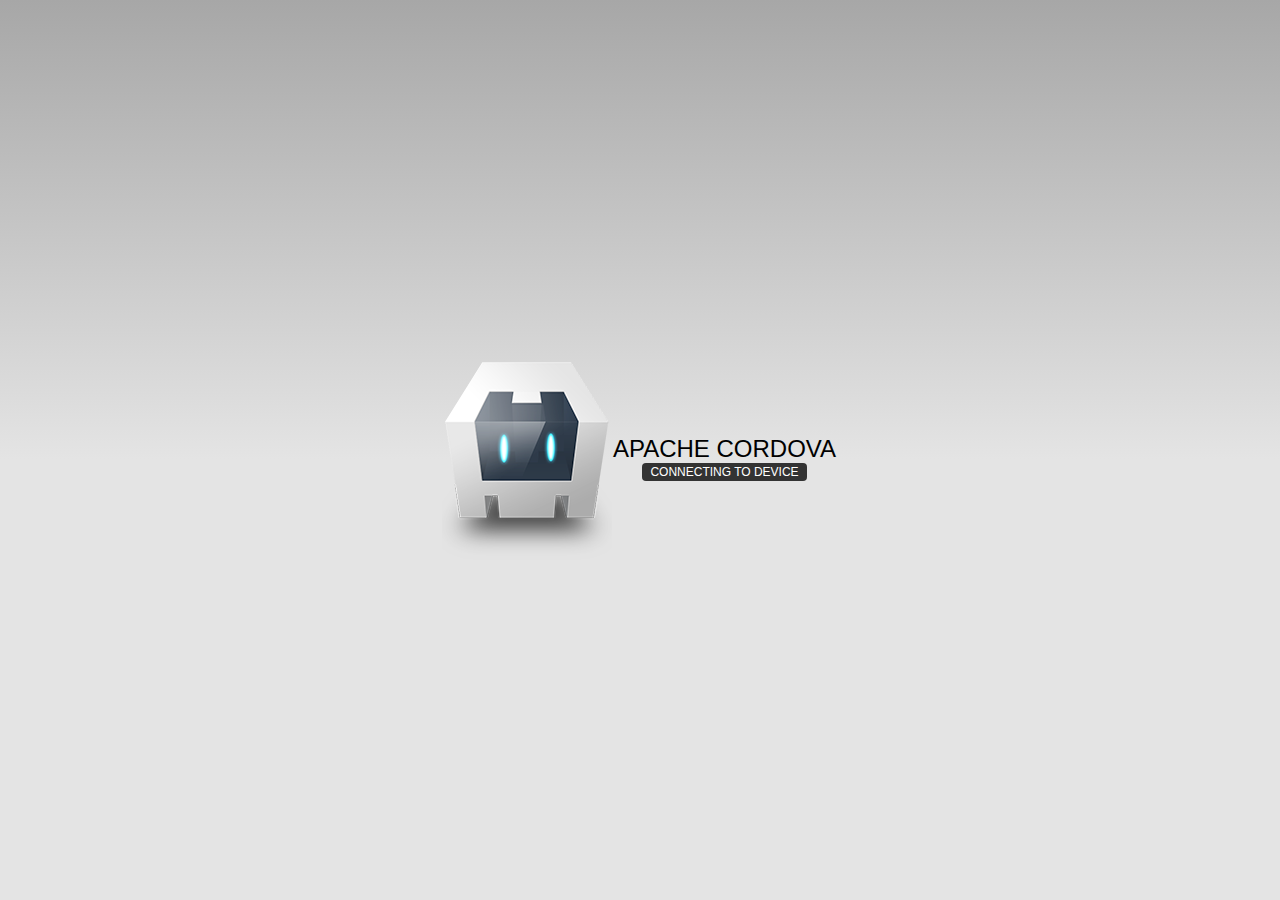
==== workshop/platforms/ios/www/index.html @ 49152ff8 "chapterOne" ====
<!DOCTYPE html>
<!--
    Licensed to the Apache Software Foundation (ASF) under one
    or more contributor license agreements.  See the NOTICE file
    distributed with this work for additional information
    regarding copyright ownership.  The ASF licenses this file
    to you under the Apache License, Version 2.0 (the
    "License"); you may not use this file except in compliance
    with the License.  You may obtain a copy of the License at

    http://www.apache.org/licenses/LICENSE-2.0

    Unless required by applicable law or agreed to in writing,
    software distributed under the License is distributed on an
    "AS IS" BASIS, WITHOUT WARRANTIES OR CONDITIONS OF ANY
     KIND, either express or implied.  See the License for the
    specific language governing permissions and limitations
    under the License.
-->
<html>
    <head>
        <meta charset="utf-8" />
        <meta name="format-detection" content="telephone=no" />
        <!-- WARNING: for iOS 7, remove the width=device-width and height=device-height attributes. See https://issues.apache.org/jira/browse/CB-4323 -->
        <meta name="viewport" content="user-scalable=no, initial-scale=1, maximum-scale=1, minimum-scale=1, width=device-width, height=device-height, target-densitydpi=device-dpi" />
        <link rel="stylesheet" type="text/css" href="css/index.css" />
        <title>Hello World</title>
    </head>
    <body>
        <div class="app">
            <h1>Apache Cordova</h1>
            <div id="deviceready" class="blink">
                <p class="event listening">Connecting to Device</p>
                <p class="event received">Device is Ready</p>
            </div>
        </div>
        <script type="text/javascript" src="cordova.js"></script>
        <script type="text/javascript" src="js/index.js"></script>
        <script type="text/javascript">
            app.initialize();
        </script>
    </body>
</html>
---- workshop/platforms/ios/www/css/index.css ----
/*
 * Licensed to the Apache Software Foundation (ASF) under one
 * or more contributor license agreements.  See the NOTICE file
 * distributed with this work for additional information
 * regarding copyright ownership.  The ASF licenses this file
 * to you under the Apache License, Version 2.0 (the
 * "License"); you may not use this file except in compliance
 * with the License.  You may obtain a copy of the License at
 *
 * http://www.apache.org/licenses/LICENSE-2.0
 *
 * Unless required by applicable law or agreed to in writing,
 * software distributed under the License is distributed on an
 * "AS IS" BASIS, WITHOUT WARRANTIES OR CONDITIONS OF ANY
 * KIND, either express or implied.  See the License for the
 * specific language governing permissions and limitations
 * under the License.
 */
* {
    -webkit-tap-highlight-color: rgba(0,0,0,0); /* make transparent link selection, adjust last value opacity 0 to 1.0 */
}

body {
    -webkit-touch-callout: none;                /* prevent callout to copy image, etc when tap to hold */
    -webkit-text-size-adjust: none;             /* prevent webkit from resizing text to fit */
    -webkit-user-select: none;                  /* prevent copy paste, to allow, change 'none' to 'text' */
    background-color:#E4E4E4;
    background-image:linear-gradient(top, #A7A7A7 0%, #E4E4E4 51%);
    background-image:-webkit-linear-gradient(top, #A7A7A7 0%, #E4E4E4 51%);
    background-image:-ms-linear-gradient(top, #A7A7A7 0%, #E4E4E4 51%);
    background-image:-webkit-gradient(
        linear,
        left top,
        left bottom,
        color-stop(0, #A7A7A7),
        color-stop(0.51, #E4E4E4)
    );
    background-attachment:fixed;
    font-family:'HelveticaNeue-Light', 'HelveticaNeue', Helvetica, Arial, sans-serif;
    font-size:12px;
    height:100%;
    margin:0px;
    padding:0px;
    text-transform:uppercase;
    width:100%;
}

/* Portrait layout (default) */
.app {
    background:url(../img/logo.png) no-repeat center top; /* 170px x 200px */
    position:absolute;             /* position in the center of the screen */
    left:50%;
    top:50%;
    height:50px;                   /* text area height */
    width:225px;                   /* text area width */
    text-align:center;
    padding:180px 0px 0px 0px;     /* image height is 200px (bottom 20px are overlapped with text) */
    margin:-115px 0px 0px -112px;  /* offset vertical: half of image height and text area height */
                                   /* offset horizontal: half of text area width */
}

/* Landscape layout (with min-width) */
@media screen and (min-aspect-ratio: 1/1) and (min-width:400px) {
    .app {
        background-position:left center;
        padding:75px 0px 75px 170px;  /* padding-top + padding-bottom + text area = image height */
        margin:-90px 0px 0px -198px;  /* offset vertical: half of image height */
                                      /* offset horizontal: half of image width and text area width */
    }
}

h1 {
    font-size:24px;
    font-weight:normal;
    margin:0px;
    overflow:visible;
    padding:0px;
    text-align:center;
}

.event {
    border-radius:4px;
    -webkit-border-radius:4px;
    color:#FFFFFF;
    font-size:12px;
    margin:0px 30px;
    padding:2px 0px;
}

.event.listening {
    background-color:#333333;
    display:block;
}

.event.received {
    background-color:#4B946A;
    display:none;
}

@keyframes fade {
    from { opacity: 1.0; }
    50% { opacity: 0.4; }
    to { opacity: 1.0; }
}
 
@-webkit-keyframes fade {
    from { opacity: 1.0; }
    50% { opacity: 0.4; }
    to { opacity: 1.0; }
}
 
.blink {
    animation:fade 3000ms infinite;
    -webkit-animation:fade 3000ms infinite;
}
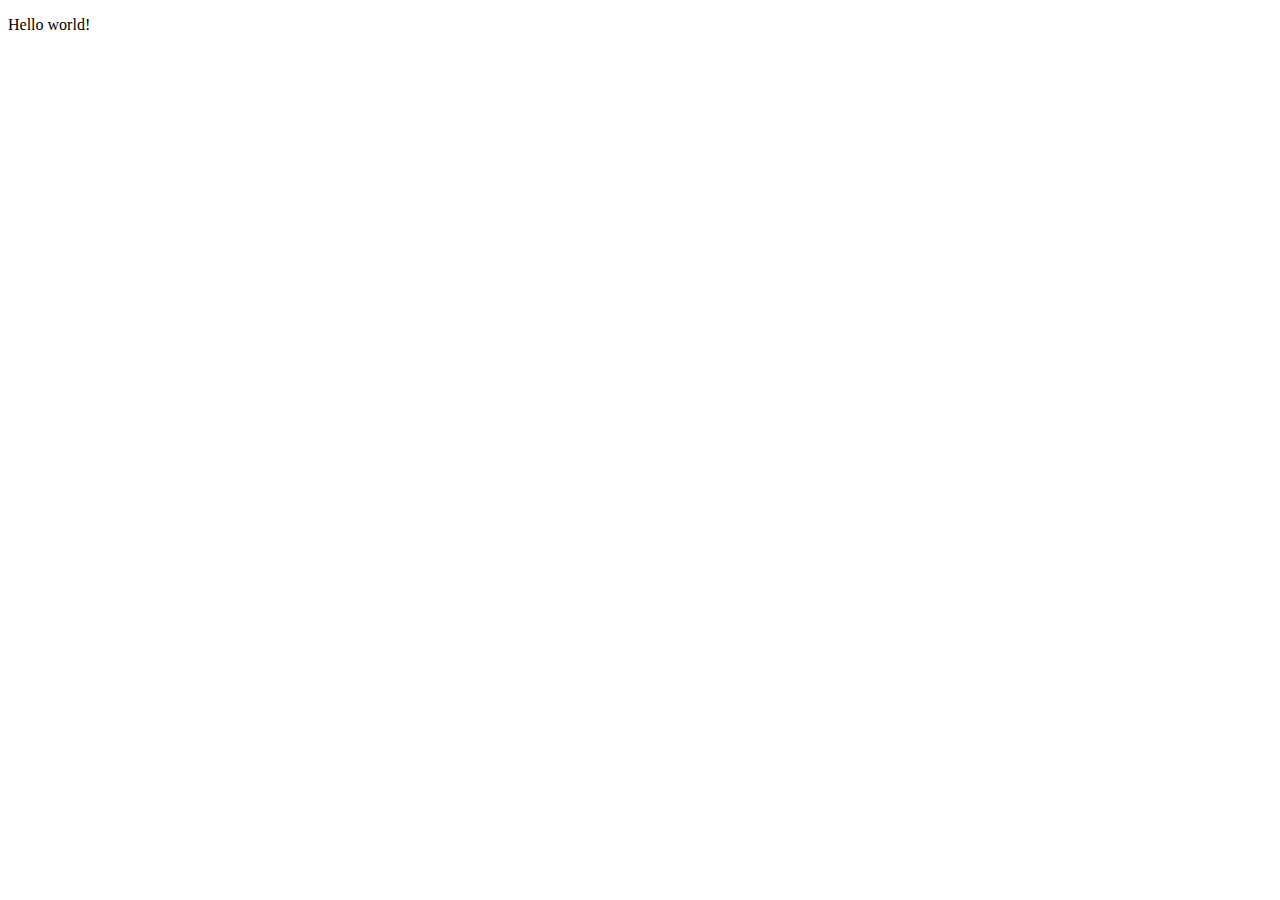
==== commit 11e4dd5c: "Hello World" ====
--- a/workshop/platforms/ios/www/index.html
+++ b/workshop/platforms/ios/www/index.html
@@ -1,43 +1,28 @@
 <!DOCTYPE html>
-<!--
-    Licensed to the Apache Software Foundation (ASF) under one
-    or more contributor license agreements.  See the NOTICE file
-    distributed with this work for additional information
-    regarding copyright ownership.  The ASF licenses this file
-    to you under the Apache License, Version 2.0 (the
-    "License"); you may not use this file except in compliance
-    with the License.  You may obtain a copy of the License at
+<!--[if lt IE 7]>      <html class="no-js lt-ie9 lt-ie8 lt-ie7"> <![endif]-->
+<!--[if IE 7]>         <html class="no-js lt-ie9 lt-ie8"> <![endif]-->
+<!--[if IE 8]>         <html class="no-js lt-ie9"> <![endif]-->
+<!--[if gt IE 8]><!--> <html class="no-js"> <!--<![endif]-->
+    <head>
+        <meta charset="utf-8">
+        <meta http-equiv="X-UA-Compatible" content="IE=edge">
+        <title></title>
+        <meta name="description" content="">
+        <meta name="viewport" content="width=device-width, initial-scale=1">
 
-    http://www.apache.org/licenses/LICENSE-2.0
-
-    Unless required by applicable law or agreed to in writing,
-    software distributed under the License is distributed on an
-    "AS IS" BASIS, WITHOUT WARRANTIES OR CONDITIONS OF ANY
-     KIND, either express or implied.  See the License for the
-    specific language governing permissions and limitations
-    under the License.
--->
-<html>
-    <head>
-        <meta charset="utf-8" />
-        <meta name="format-detection" content="telephone=no" />
-        <!-- WARNING: for iOS 7, remove the width=device-width and height=device-height attributes. See https://issues.apache.org/jira/browse/CB-4323 -->
-        <meta name="viewport" content="user-scalable=no, initial-scale=1, maximum-scale=1, minimum-scale=1, width=device-width, height=device-height, target-densitydpi=device-dpi" />
-        <link rel="stylesheet" type="text/css" href="css/index.css" />
-        <title>Hello World</title>
+        <!-- Place favicon.ico and apple-touch-icon.png in the root directory -->
+        <!--<link rel="stylesheet" href="css/main.css">-->
+        <!--<script src="js/vendor/modernizr-2.6.2.min.js"></script>-->
     </head>
     <body>
-        <div class="app">
-            <h1>Apache Cordova</h1>
-            <div id="deviceready" class="blink">
-                <p class="event listening">Connecting to Device</p>
-                <p class="event received">Device is Ready</p>
-            </div>
-        </div>
-        <script type="text/javascript" src="cordova.js"></script>
-        <script type="text/javascript" src="js/index.js"></script>
-        <script type="text/javascript">
-            app.initialize();
-        </script>
+
+        <!-- Add your site or application content here -->
+        <p>Hello world!</p>
+        <div id="content"></div>
+
+        <script src="//ajax.googleapis.com/ajax/libs/jquery/1.10.2/jquery.min.js"></script>
+        <script>window.jQuery || document.write('<script src="js/vendor/jquery-1.10.2.min.js"><\/script>')</script>
+        <script src="js/lib/backbone.js"></script>
+        <script src="js/lib/handlebars.js"></script>
     </body>
 </html>
--- a/workshop/platforms/ios/www/css/main.css
+++ b/workshop/platforms/ios/www/css/main.css
@@ -0,0 +1,304 @@
+/*! HTML5 Boilerplate v4.3.0 | MIT License | http://h5bp.com/ */
+
+/*
+ * What follows is the result of much research on cross-browser styling.
+ * Credit left inline and big thanks to Nicolas Gallagher, Jonathan Neal,
+ * Kroc Camen, and the H5BP dev community and team.
+ */
+
+/* ==========================================================================
+   Base styles: opinionated defaults
+   ========================================================================== */
+
+html,
+button,
+input,
+select,
+textarea {
+    color: #222;
+}
+
+html {
+    font-size: 1em;
+    line-height: 1.4;
+}
+
+/*
+ * Remove text-shadow in selection highlight: h5bp.com/i
+ * These selection rule sets have to be separate.
+ * Customize the background color to match your design.
+ */
+
+::-moz-selection {
+    background: #b3d4fc;
+    text-shadow: none;
+}
+
+::selection {
+    background: #b3d4fc;
+    text-shadow: none;
+}
+
+/*
+ * A better looking default horizontal rule
+ */
+
+hr {
+    display: block;
+    height: 1px;
+    border: 0;
+    border-top: 1px solid #ccc;
+    margin: 1em 0;
+    padding: 0;
+}
+
+/*
+ * Remove the gap between images, videos, audio and canvas and the bottom of
+ * their containers: h5bp.com/i/440
+ */
+
+audio,
+canvas,
+img,
+video {
+    vertical-align: middle;
+}
+
+/*
+ * Remove default fieldset styles.
+ */
+
+fieldset {
+    border: 0;
+    margin: 0;
+    padding: 0;
+}
+
+/*
+ * Allow only vertical resizing of textareas.
+ */
+
+textarea {
+    resize: vertical;
+}
+
+/* ==========================================================================
+   Browse Happy prompt
+   ========================================================================== */
+
+.browsehappy {
+    margin: 0.2em 0;
+    background: #ccc;
+    color: #000;
+    padding: 0.2em 0;
+}
+
+/* ==========================================================================
+   Author's custom styles
+   ========================================================================== */
+
+
+
+
+
+
+
+
+
+
+
+
+
+
+
+
+
+/* ==========================================================================
+   Helper classes
+   ========================================================================== */
+
+/*
+ * Image replacement
+ */
+
+.ir {
+    background-color: transparent;
+    border: 0;
+    overflow: hidden;
+    /* IE 6/7 fallback */
+    *text-indent: -9999px;
+}
+
+.ir:before {
+    content: "";
+    display: block;
+    width: 0;
+    height: 150%;
+}
+
+/*
+ * Hide from both screenreaders and browsers: h5bp.com/u
+ */
+
+.hidden {
+    display: none !important;
+    visibility: hidden;
+}
+
+/*
+ * Hide only visually, but have it available for screenreaders: h5bp.com/v
+ */
+
+.visuallyhidden {
+    border: 0;
+    clip: rect(0 0 0 0);
+    height: 1px;
+    margin: -1px;
+    overflow: hidden;
+    padding: 0;
+    position: absolute;
+    width: 1px;
+}
+
+/*
+ * Extends the .visuallyhidden class to allow the element to be focusable
+ * when navigated to via the keyboard: h5bp.com/p
+ */
+
+.visuallyhidden.focusable:active,
+.visuallyhidden.focusable:focus {
+    clip: auto;
+    height: auto;
+    margin: 0;
+    overflow: visible;
+    position: static;
+    width: auto;
+}
+
+/*
+ * Hide visually and from screenreaders, but maintain layout
+ */
+
+.invisible {
+    visibility: hidden;
+}
+
+/*
+ * Clearfix: contain floats
+ *
+ * For modern browsers
+ * 1. The space content is one way to avoid an Opera bug when the
+ *    `contenteditable` attribute is included anywhere else in the document.
+ *    Otherwise it causes space to appear at the top and bottom of elements
+ *    that receive the `clearfix` class.
+ * 2. The use of `table` rather than `block` is only necessary if using
+ *    `:before` to contain the top-margins of child elements.
+ */
+
+.clearfix:before,
+.clearfix:after {
+    content: " "; /* 1 */
+    display: table; /* 2 */
+}
+
+.clearfix:after {
+    clear: both;
+}
+
+/*
+ * For IE 6/7 only
+ * Include this rule to trigger hasLayout and contain floats.
+ */
+
+.clearfix {
+    *zoom: 1;
+}
+
+/* ==========================================================================
+   EXAMPLE Media Queries for Responsive Design.
+   These examples override the primary ('mobile first') styles.
+   Modify as content requires.
+   ========================================================================== */
+
+@media only screen and (min-width: 35em) {
+    /* Style adjustments for viewports that meet the condition */
+}
+
+@media print,
+       (-o-min-device-pixel-ratio: 5/4),
+       (-webkit-min-device-pixel-ratio: 1.25),
+       (min-resolution: 120dpi) {
+    /* Style adjustments for high resolution devices */
+}
+
+/* ==========================================================================
+   Print styles.
+   Inlined to avoid required HTTP connection: h5bp.com/r
+   ========================================================================== */
+
+@media print {
+    * {
+        background: transparent !important;
+        color: #000 !important; /* Black prints faster: h5bp.com/s */
+        box-shadow: none !important;
+        text-shadow: none !important;
+    }
+
+    a,
+    a:visited {
+        text-decoration: underline;
+    }
+
+    a[href]:after {
+        content: " (" attr(href) ")";
+    }
+
+    abbr[title]:after {
+        content: " (" attr(title) ")";
+    }
+
+    /*
+     * Don't show links for images, or javascript/internal links
+     */
+
+    .ir a:after,
+    a[href^="javascript:"]:after,
+    a[href^="#"]:after {
+        content: "";
+    }
+
+    pre,
+    blockquote {
+        border: 1px solid #999;
+        page-break-inside: avoid;
+    }
+
+    thead {
+        display: table-header-group; /* h5bp.com/t */
+    }
+
+    tr,
+    img {
+        page-break-inside: avoid;
+    }
+
+    img {
+        max-width: 100% !important;
+    }
+
+    @page {
+        margin: 0.5cm;
+    }
+
+    p,
+    h2,
+    h3 {
+        orphans: 3;
+        widows: 3;
+    }
+
+    h2,
+    h3 {
+        page-break-after: avoid;
+    }
+}
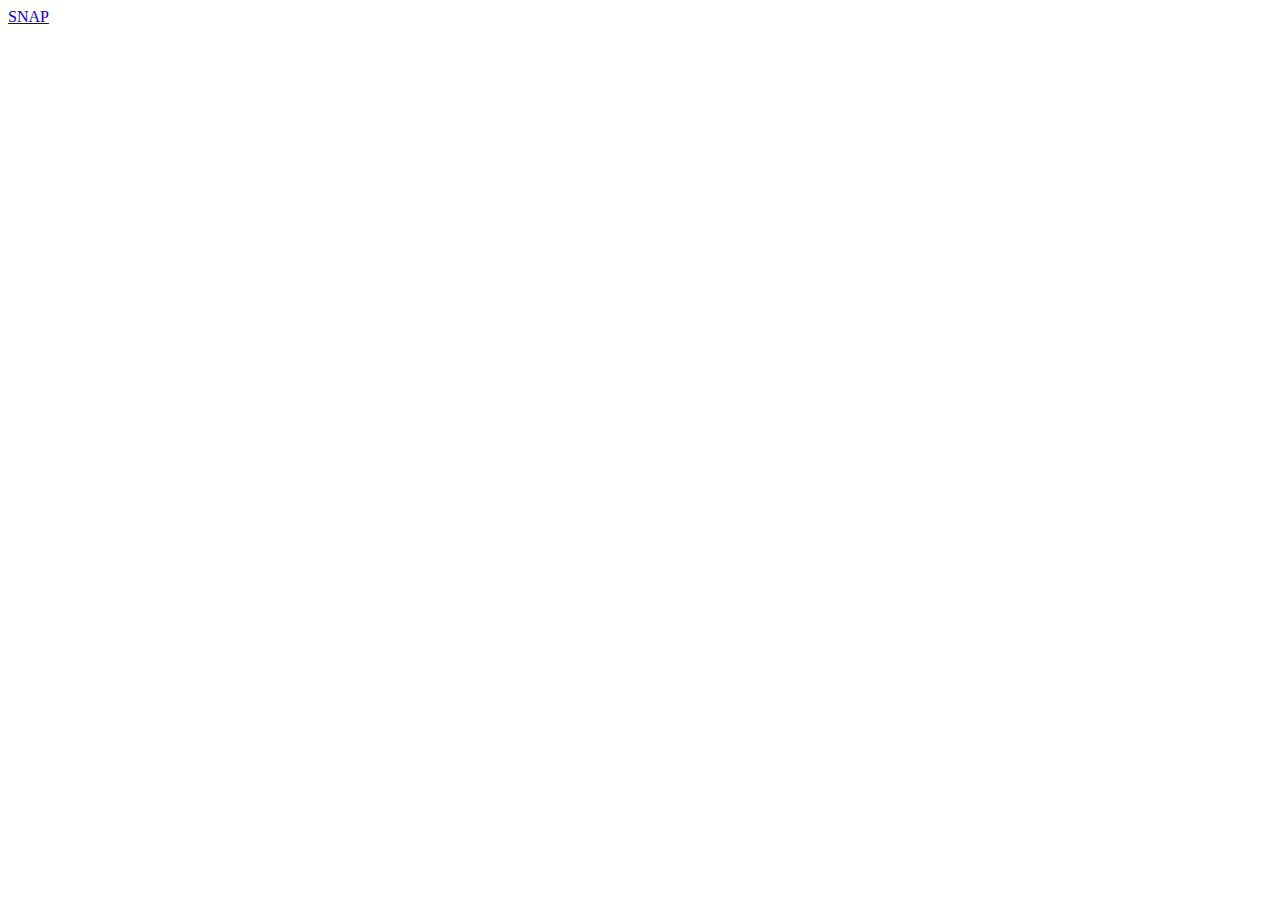
==== commit 6755456c: "app skeleton (snap, rate, review)" ====
--- a/workshop/platforms/ios/www/index.html
+++ b/workshop/platforms/ios/www/index.html
@@ -1,8 +1,4 @@
 <!DOCTYPE html>
-<!--[if lt IE 7]>      <html class="no-js lt-ie9 lt-ie8 lt-ie7"> <![endif]-->
-<!--[if IE 7]>         <html class="no-js lt-ie9 lt-ie8"> <![endif]-->
-<!--[if IE 8]>         <html class="no-js lt-ie9"> <![endif]-->
-<!--[if gt IE 8]><!--> <html class="no-js"> <!--<![endif]-->
     <head>
         <meta charset="utf-8">
         <meta http-equiv="X-UA-Compatible" content="IE=edge">
@@ -13,16 +9,22 @@
         <!-- Place favicon.ico and apple-touch-icon.png in the root directory -->
         <!--<link rel="stylesheet" href="css/main.css">-->
         <!--<script src="js/vendor/modernizr-2.6.2.min.js"></script>-->
+      <title>Treat Yo Self</title>
     </head>
     <body>
 
         <!-- Add your site or application content here -->
-        <p>Hello world!</p>
-        <div id="content"></div>
+
+        <div id="content">
+
+
+          <a href="rate.html">SNAP</a>
+        </div>
 
         <script src="//ajax.googleapis.com/ajax/libs/jquery/1.10.2/jquery.min.js"></script>
         <script>window.jQuery || document.write('<script src="js/vendor/jquery-1.10.2.min.js"><\/script>')</script>
-        <script src="js/lib/backbone.js"></script>
-        <script src="js/lib/handlebars.js"></script>
+
+        <!--<script src="js/lib/backbone.js"></script>-->
+        <!--<script src="js/lib/handlebars.js"></script>-->
     </body>
 </html>
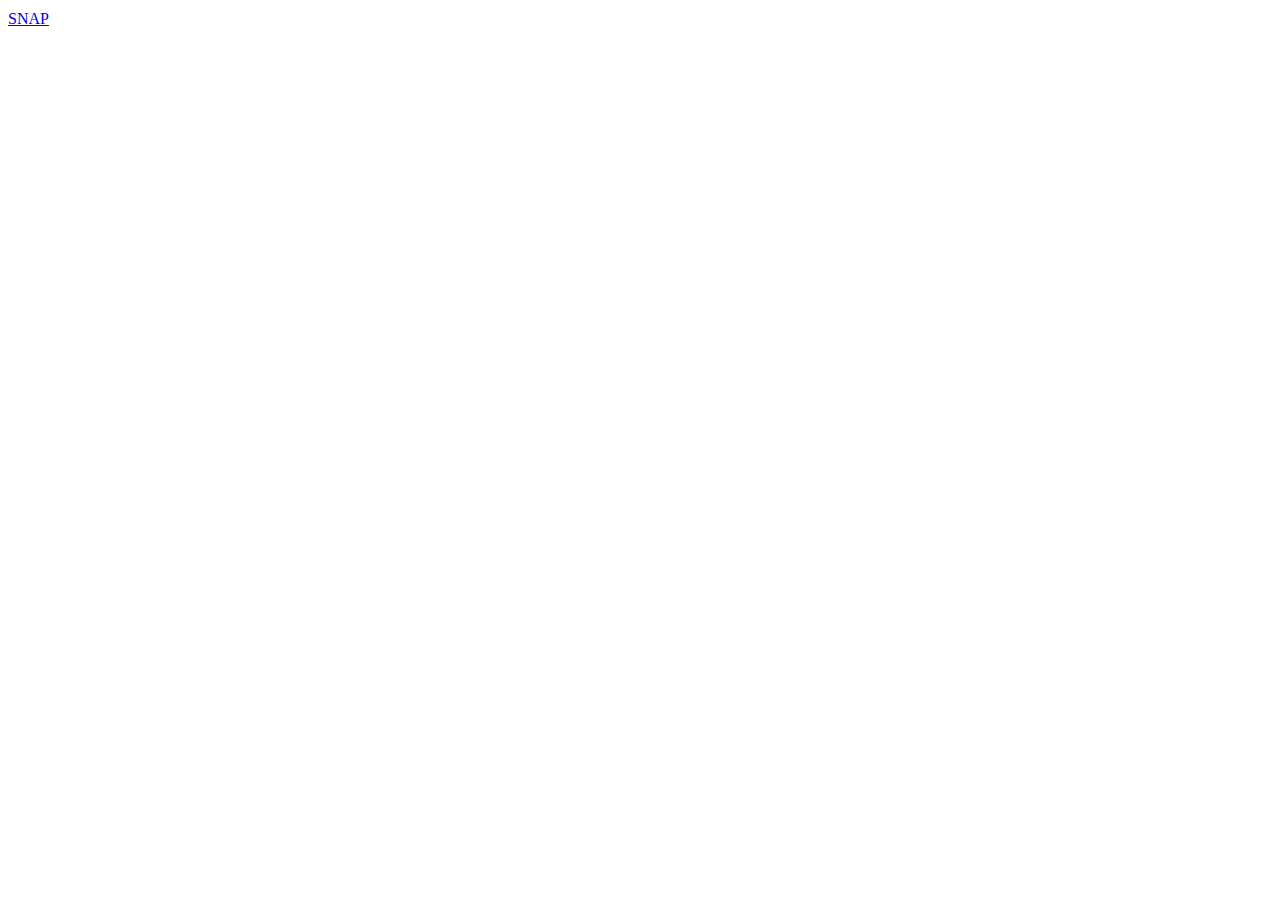
==== commit cec68715: "Adding base Styles" ====
--- a/workshop/platforms/ios/www/index.html
+++ b/workshop/platforms/ios/www/index.html
@@ -10,6 +10,7 @@
         <!--<link rel="stylesheet" href="css/main.css">-->
         <!--<script src="js/vendor/modernizr-2.6.2.min.js"></script>-->
       <title>Treat Yo Self</title>
+      <link rel="stylesheet" href="css/main.css">
     </head>
     <body>
 
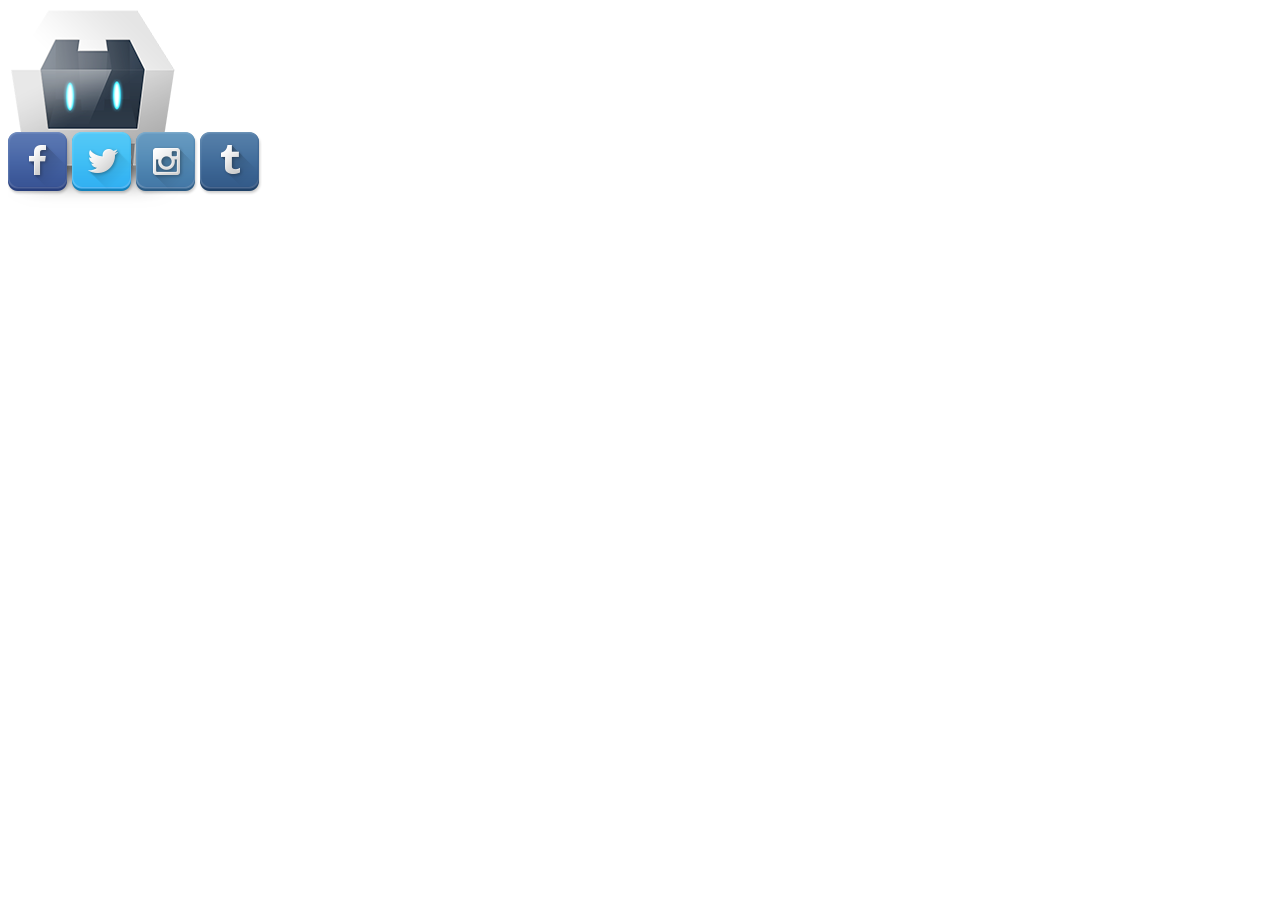
==== commit bd94f05b: "Added twitter page" ====
--- a/workshop/platforms/ios/www/index.html
+++ b/workshop/platforms/ios/www/index.html
@@ -1,31 +1,42 @@
 <!DOCTYPE html>
-    <head>
-        <meta charset="utf-8">
-        <meta http-equiv="X-UA-Compatible" content="IE=edge">
-        <title></title>
-        <meta name="description" content="">
-        <meta name="viewport" content="width=device-width, initial-scale=1">
+<head>
+    <meta charset="utf-8">
+    <meta http-equiv="X-UA-Compatible" content="IE=edge">
+    <title></title>
+    <meta name="description" content="">
+    <meta name="viewport" content="width=device-width, initial-scale=1">
 
-        <!-- Place favicon.ico and apple-touch-icon.png in the root directory -->
-        <!--<link rel="stylesheet" href="css/main.css">-->
-        <!--<script src="js/vendor/modernizr-2.6.2.min.js"></script>-->
-      <title>Treat Yo Self</title>
-      <link rel="stylesheet" href="css/main.css">
-    </head>
-    <body>
+    <!-- Place favicon.ico and apple-touch-icon.png in the root directory -->
+    <!--<link rel="stylesheet" href="css/main.css">-->
+    <!--<script src="js/vendor/modernizr-2.6.2.min.js"></script>-->
+    <title>Review</title>
+</head>
+<body>
 
-        <!-- Add your site or application content here -->
+<!-- Add your site or application content here -->
 
-        <div id="content">
+<div  id="content">
 
+    <img src="img/logo.png" style="margin-bottom: -80px; z-index:-1; position: relative" >
+    <div style="margin-left: auto;margin-right: auto; display: block; position: relative">
+      <span>
+        <img style="display: inline; float: left;" src="img/icon-fb.png">
+          <a href="twitter.html">
+            <img style="display: inline; float: left;" src="img/icon-twtr.png">
+          </a>
+        <img style="display: inline; float: left;" src="img/icon-instagram.png">
+        <img style="display: inline; float: left;" src="img/icon-tmblr.png">
+      </span>
+    </div>
 
-          <a href="rate.html">SNAP</a>
-        </div>
+    <p></p>
 
-        <script src="//ajax.googleapis.com/ajax/libs/jquery/1.10.2/jquery.min.js"></script>
-        <script>window.jQuery || document.write('<script src="js/vendor/jquery-1.10.2.min.js"><\/script>')</script>
+</div>
 
-        <!--<script src="js/lib/backbone.js"></script>-->
-        <!--<script src="js/lib/handlebars.js"></script>-->
-    </body>
+<script src="//ajax.googleapis.com/ajax/libs/jquery/1.10.2/jquery.min.js"></script>
+<script>window.jQuery || document.write('<script src="js/vendor/jquery-1.10.2.min.js"><\/script>')</script>
+
+<!--<script src="js/lib/backbone.js"></script>-->
+<!--<script src="js/lib/handlebars.js"></script>-->
+</body>
 </html>
